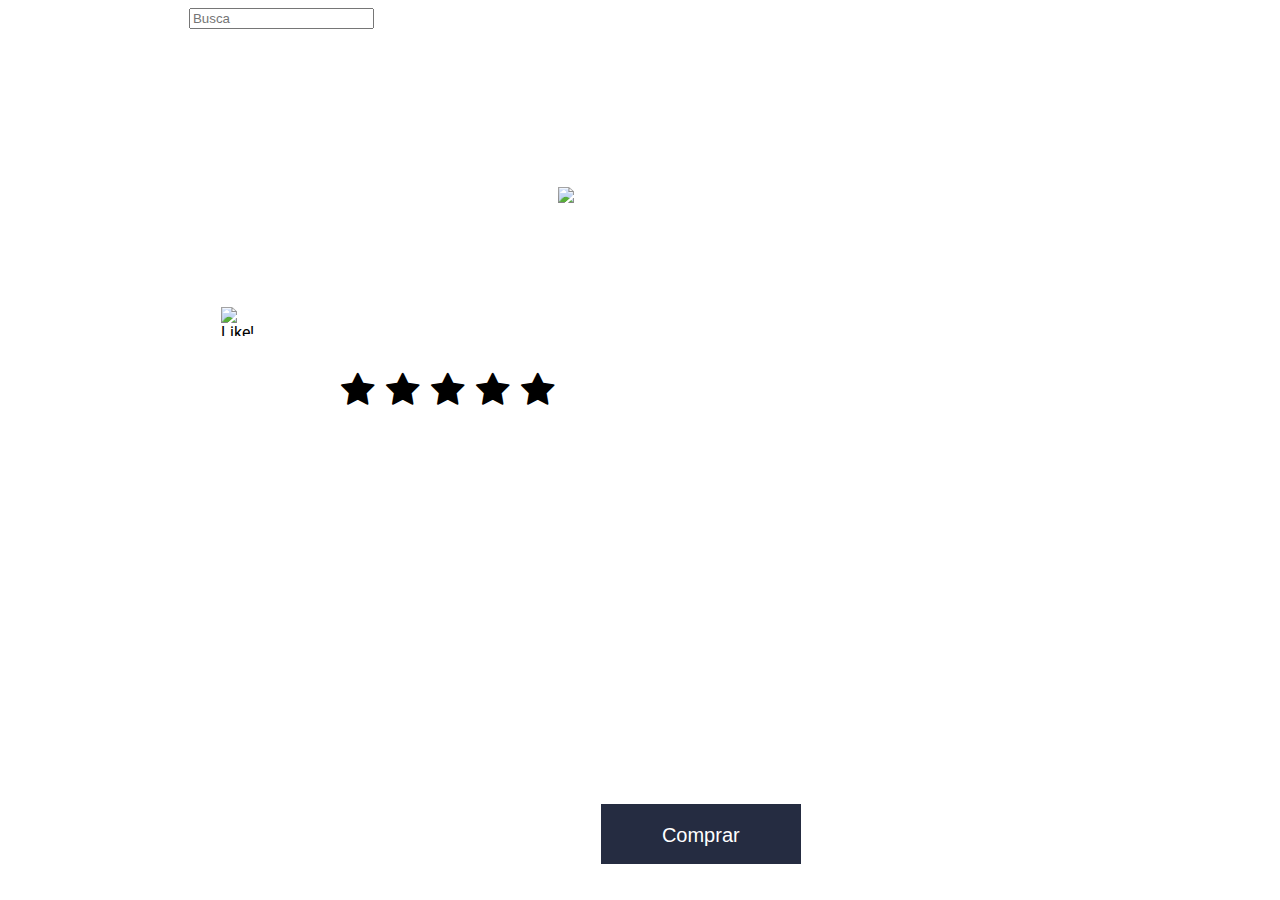
==== index.html @ 453e49d4 "Solucionado o desafio intermediario da aula 14" ====
<!DOCTYPE html>
<html lang="en">
<head>
    <meta charset="UTF-8">
    <meta name="viewport" content="width=device-width, initial-scale=1.0, user-scalable=yes">
    <meta http-equiv="X-UA-Compatible" content="ie=edge">
    <link rel="stylesheet" href="css/reset.css">
    <link rel="stylesheet" href="css/base.css">
    <link rel="stylesheet" href="css/container-store.css">
    <link rel="stylesheet" href="css/header-store.css">
    <link rel="stylesheet" href="css/button-store.css">
    <link rel="stylesheet" href="css/info-product.css">
    <link rel="stylesheet" href="css/rating-stars.css">
    <link rel="stylesheet" href="css/search.css">
    <link rel="stylesheet" href="css/heart-image.css">
    <link rel="stylesheet" href="http://netdna.bootstrapcdn.com/font-awesome/4.2.0/css/font-awesome.min.css">
    <link href="https://fonts.googleapis.com/css?family=Roboto:300,400,700" rel="stylesheet">
    <title>Loja de Fone</title>
</head>
<body>
    <div class="container-store">
        <header class="header-store">
            <h1 class="title">logo</h1>
            <nav class="navigation">
                <a class="action" href="https://www.collabcode.training">Produtos</a>
                <a class="action" href="https://www.collabcode.training">Serviços</a>
                <a class="action -buy" href="https://www.collabcode.training">Carrinho (10)</a>
            </nav>
            <input class="search" type="text" placeholder="Busca">
        </header>
                        
        <div class="rounded-rectangle-1">
            <img class="fone-image" src="img/fone-picture.png" alt="a geek headfone image">
        </div>  
        <dl class="info-product">
            <dt class="info-title">Fone top, Feliz e Caro</dt>
            <dd class="heart -active">
               <img class="heart-image" src="img/heart.png" alt="Like!"> 
            </dd>
            <dd class="stars">
                <input class="star star-5" id="star-5" type="radio" name="star"/>
                <label class="star star-5 -active5" for="star-5"></label>
                <input class="star star-4" id="star-4" type="radio" name="star"/>
                <label class="star star-4 -active4" for="star-4"></label>
                <input class="star star-3" id="star-3" type="radio" name="star"/>
                <label class="star star-3 -active3" for="star-3"></label>
                <input class="star star-2" id="star-2" type="radio" name="star"/>
                <label class="star star-2 -active2" for="star-2"></label>
                <input class="star star-1" id="star-1" type="radio" name="star"/>
                <label class="star star-1 -active" for="star-1"></label>
            </dd>
            <dd class="info-body -number">4.0 (97)</dd>
            <dd class="info-body"><strong class="contrast">Frete</strong> C$ 108</dd>
            <dd class="info-body"><strong class="contrast">Preço</strong> C$ 348</dd>
            <dd class="info-body">Fone TOP com uma cor feliz que não tem fio. A cor também é algo que impressiona junto com o  seu layout modernão! Ele é caro? É! Mas compre que você não vai se arrepender e se você se arrepender pode vender no mercado livre..kkkk
            </dd>
            <dd class="info-body"><a class="action-buy" href="">Saiba mais...</a></dd>
            <dd class="info-button">
                <button class="button-store -second" type="button" name="button">Adiciona no carrinho</button>
            </dd>
            <dd class="info-button">
                <button class="button-store" type="button" name="button"><a class="action-buy" href="comprar.html">Comprar</a></button>
            </dd>
        </dl>
        
    </div>
    <script src="js/info-product.js"></script>
    <script src="js/home.js"></script>
    <script src="js/rating-stars.js"></script>
</body>
</html>
---- css/header-store.css ----
body{
  color:#fff;
}

.header-store{
  color:#fff;
  overflow:hidden;
  padding-left: 60px;
  width:90%;
}

.title{
  font-size: 40px;
  font-family: Arial, 'Roboto', sans-serif;
  float:left;
  text-transform: uppercase;
}

.title:hover{
  cursor: pointer;
}

.navigation{
  font-size: 21px;
  font-family: 'Segoe UI', 'Roboto', sans-serif;
  float:right;
}

.action, .action-buy{
  text-decoration: none;
  color: inherit;
  position:relative;
  display:inline-block;
}

.action::after {
  content: '';
  position: absolute;
  width: 0; 
  height: 1px;
  display: block;
  margin-top: 10px;
  left: 0;
  background: #fff;
  transition: width .5s ease;
  -webkit-transition: width .5s ease;
  
}
 
.action:hover::after{
  width: 100%;
  left: 0;
  background: #fff;
  
}

.navigation .action:nth-child(-n+2) {
  margin-right:60px;
}

@media (max-width:1305px) {

  header.header-store{
    margin-left:auto;
    margin-right:auto;
  }

  .header-store>.title{
    text-align:center;
    margin-bottom:20px;
  }

  .header-store>.navigation{
    display: inline-block;
    text-align:justify;
  }

  .header-store>.navigation:after{
    content: '';
    display:inline-block;
    width:60%;
    
  }
  
}

@media (max-width:1290px) {
  header.header-store{
    padding-left:0;
  }

 
}

@media (max-width:680px) {
  
  .header-store>.title{
    width:100%;
    margin-bottom:20px;
    display:flex;
    flex-direction: row;
    align-items: center;
    justify-content: center;
  }

  .header-store>.navigation{
    width:100%;
       
  }
 
  .navigation .action:nth-child(-n+2), .action.-buy {
      margin-right:15px;
  }

}
 
 @media (max-width:400px) {
  .navigation .action:nth-child(-n+2), .action.-buy {
    margin-right:8px;
  }

  .header-store > .navigation  {
    display:none;
  }
 }
---- css/button-store.css ----
.button-store{
  display:inline-block;
  box-sizing: border-box;
  border:none;
  width: 200px;
  height: 60px;
  line-height: 60px;
  margin-right: 0;
  text-align: center;
  background-color: #252c41;
  color:#fff;
  font-family: Arial, 'Roboto', sans-serif;
  font-size: 20px;
  text-decoration: none;
  transition: all 300ms linear;
}

.button-store:hover,
.button-store:focus{
  background-color: #fff;
  color:#E24647;
}

.button-store:active{
  transform: scale(0.9);
}

.button-store.-second:hover,
.button-store.-second:focus{
  background-color: #fff;
  color:#E24647;
}

.button-store:hover{
  cursor: pointer;
}

.button-store.-second{
  background-color:transparent;
  border: 2px solid #fff;
  width: 218px;
  line-height: 56px;
}

.button-store-second a{
  padding-right: 0;
  
}

.button-store-second, .action-buy{
  text-decoration: none;
  color: inherit;
}

@media (max-width:680px) {
  .button-store, .button-store.-second{
    width:100%;
  }

  .button-store.-second{
    margin-bottom: 20px;
  }
}
---- css/info-product.css ----
.info-product{
  color:#fff;
  font-family: 'Roboto', sans-serif;
  text-align:justify;
  width:553px;
  margin-right:0;
  display:inline-block;
}
 
.info-product > .-active{
  background:url(img/heart-active.png) 0 0 no-repeat;
  
}

.info-product > .-active:before{
  content: "";
  position: absolute;
  overflow:hidden;
  display:inline;
  width: 32px;
  height: 28px;
  top: 0;
  left: 0;
  z-index: -1;
  background: url(img/heart-active.png) 0 0 no-repeat;
  -webkit-transform: scale(0.9);
  transform: scale(0.9);
}

.info-product > .-active:hover{
  -webkit-transform: scale(1.3);
  transform: scale(1.3);
}

.info-title{
  font-size: 25px;
  margin:140px 0 40px 0;
}

.contrast{
  text-transform: uppercase;
  float:left;
}

.info-body:nth-child(4) {
  font-size: 20px;
  width:200px;
}

.info-body:nth-child(5), .info-body:nth-child(6){
  margin:28px 0 26px 0;
  font-size: 20px;
  width:200px;
  text-align:right;
}

.info-body:nth-child(7){
  font-size: 18px;
  margin:60px 0 32px 0;
  line-height: 1.67;
}

.info-body:nth-child(8){
  font-size: 18px;
  margin-bottom:98px;
}

.info-button{
  display: inline;
  margin-right:38px;
}

.fone-image{
  display:inline-block;
  padding-top:27px;
  margin-left:0;
  padding-left:105px;
}

.rounded-rectangle-1{
  display:inline-block;
  vertical-align: middle;
  margin-top:101px;
  margin-right:150px;
  float:left;
  width: 601px;
  height: 574px;
  border-radius: 0 150px 150px 0;
  background-color: #fff;
}

@media (max-width:1320px) {
  
  .rounded-rectangle-1{
    text-align:center;
    content: '';
    position: static;
    width: 0; 
    display: inline-block;
    left: 0;
    transition: width .5s ease;
    -webkit-transition: width .5s ease;
  }
   
  .rounded-rectangle-1{
    height:100%;
    vertical-align: middle;
    width: 80%;
    margin-left: 10%;
    margin-right:10%;
    left: 0;
    border-radius: 150px 150px 150px 150px;
    margin-top:60px;
    margin-bottom:60px;
  }

  .fone-image{
    padding-left:0;
    max-width:100%;
    max-height:100%;
  }

  .info-product{
    width: 70%;
    margin-left: 20%;
    margin-right:10%;
    text-align:justify;
    position:relative;
  }

  .info-product::after{
    content: '';
    display:inline-block;
  }

  .info-title{
    font-size: 35px;
    margin: 0 0 40px 0;
  }

  .info-product > .info-body.-number{
    float:left;
    padding-top:15px;
    width:70px;
    right:90px;
    position:relative;
  }
  
}

@media (max-width:680px){
  .rounded-rectangle-1{
    width:100%;
    margin-left:0;
    margin-right:0;
    border-radius: 0;
  }

  .info-product{
    display:flex;
    flex-direction: column;
    text-align:justify;
    width:80%;
    margin: 0 auto;
  }

  .info-button{
    width:100%;
  }

  .info-product > .info-body.-number{
    left:0;
  }
  
}

@media (max-width:500px) {

  .info-title{
    font-size:7vw;
    width:100%;
  }

}

@media (max-width:380px) {
    .info-product{
      width:80%;
      margin: 0 auto;
  }
}

@media (max-width:355px) {
  .rounded-rectangle-1{
    margin-top:20px;
    margin-bottom:40px;
  }
}
---- css/rating-stars.css ----
.stars{
  width: 270px;
  display: inline-block;
  margin-top:0;
  margin-bottom:20px;
  position:relative;
  right:88px;
}
 
input.star{
  display: none;
}
 
label.star {
  width:25px;
  height: 25px;
  float: right;
  padding: 10px;
  font-size: 36px;
  color: #000;
  transition: all .2s;
}

label.star:hover{
  cursor: pointer;
}

label.star.star-1{
  padding-left:0;
  margin-left:0;
}


/*input.star:checked ~ label.star:before {
  content:'\f005';
  color: #000;
  transition: all .25s;
}
 

input.star-5:checked ~ label.star:before {
  color:#000;
  text-shadow: 0 0 20px #952;
}
 
input.star-1:checked ~ label.star:before {
  color: #000;
}
 
label.star:hover{
  transform: rotate(-15deg) scale(1.3);
}
 
label.star:before{
  content:'\f006';
  font-family: FontAwesome;
}*/

label.star {
  display: inline-block;
  position: relative;
  font-family: FontAwesome;
}
 
label.star::before {
  content: "\f006";
}

label.star.-active::before{
  content:"\f005"
}
 
label.star.-active2:hover{
  transform: rotate(-15deg) scale(1.3);
}

label.star.-active2::before{
  content:"\f005"
}

label.star.-active3:hover{
  transform: rotate(-15deg) scale(1.3);
}

label.star.-active3::before{
  content:"\f005"
}

label.star.-active4:hover{
  transform: rotate(-15deg) scale(1.3);
}

label.star.-active4::before{
  content:"\f005"
}

label.star.-active5:hover{
  transform: rotate(-15deg) scale(1.3);
}

label.star.-active5::before{
  content:"\f005"
}
 
label.star.-active:hover{
  transform: rotate(-15deg) scale(1.3);
}


@media (max-width:1320px){
  .stars{
    float:left;  
    margin-right:10px;
}
}

@media (max-width:680px){
  .stars{
    padding-left:30px;
  }
}
---- css/heart-image.css ----
.heart{
  background-color:#E24647;
  width:33px;
  height:29px;
  float:left;
  position: relative;
  top:-55px;
  right:80px;
  display: inline-block;
}

.heart-image{
  width:33px;
  height:29px;
  float:left;
  position: relative;
  cursor:pointer;
  color: #000;
  transition: all .2s;
  display: inline-block;
}

.heart:hover{
  cursor:pointer;
}
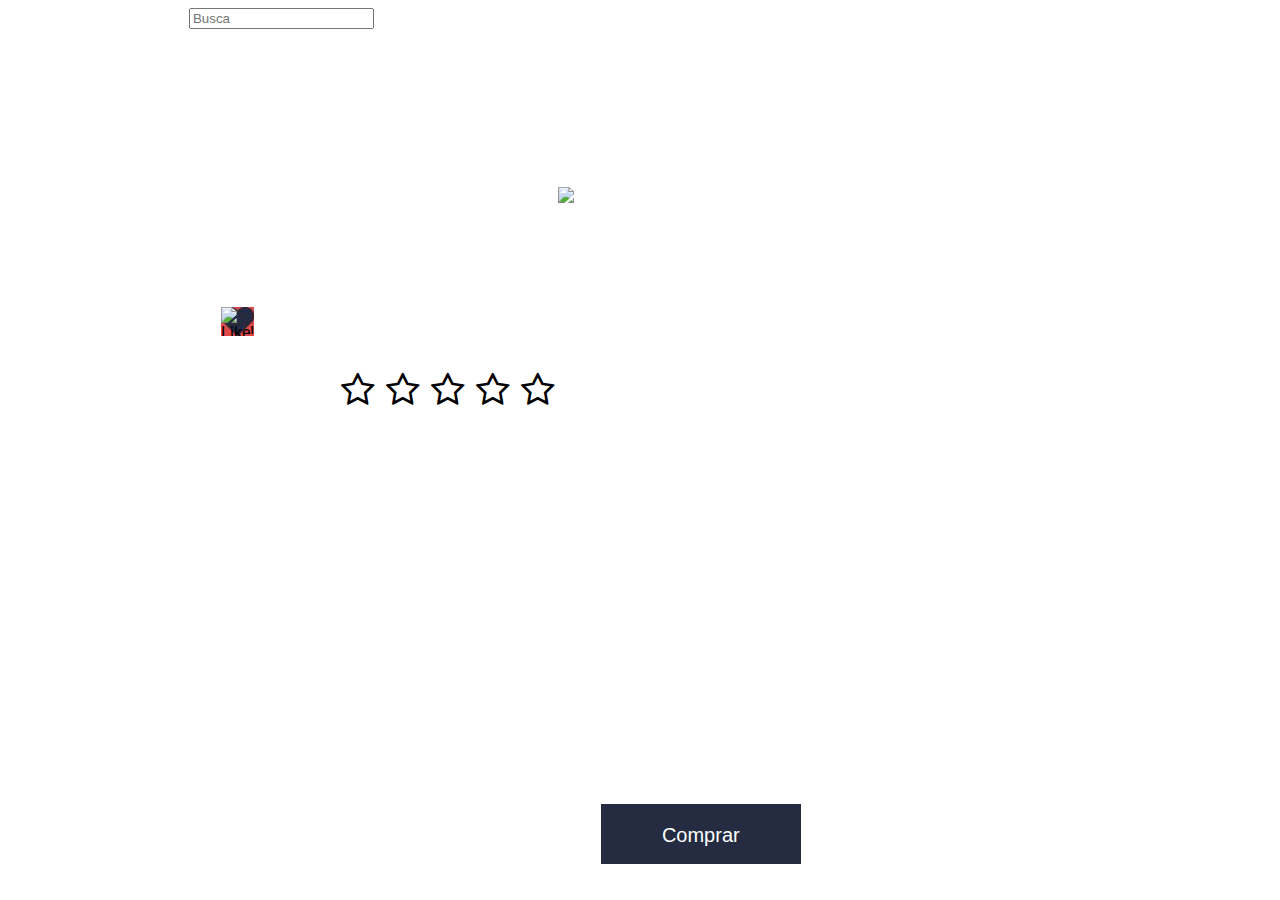
==== commit d6a5a505: "Solucionado o desafio unico da aula 015" ====
--- a/index.html
+++ b/index.html
@@ -37,18 +37,13 @@
             <dd class="heart -active">
                <img class="heart-image" src="img/heart.png" alt="Like!"> 
             </dd>
-            <dd class="stars">
-                <input class="star star-5" id="star-5" type="radio" name="star"/>
-                <label class="star star-5 -active5" for="star-5"></label>
-                <input class="star star-4" id="star-4" type="radio" name="star"/>
-                <label class="star star-4 -active4" for="star-4"></label>
-                <input class="star star-3" id="star-3" type="radio" name="star"/>
-                <label class="star star-3 -active3" for="star-3"></label>
-                <input class="star star-2" id="star-2" type="radio" name="star"/>
-                <label class="star star-2 -active2" for="star-2"></label>
-                <input class="star star-1" id="star-1" type="radio" name="star"/>
-                <label class="star star-1 -active" for="star-1"></label>
-            </dd>
+            <ol class="stars">
+                <label class="star star-5" for="star-5"></label>
+                <label class="star star-4" for="star-4"></label>
+                <label class="star star-3" for="star-3"></label>
+                <label class="star star-2" for="star-2"></label>
+                <label class="star star-1" for="star-1"></label>
+            </ol>
             <dd class="info-body -number">4.0 (97)</dd>
             <dd class="info-body"><strong class="contrast">Frete</strong> C$ 108</dd>
             <dd class="info-body"><strong class="contrast">Preço</strong> C$ 348</dd>
@@ -67,5 +62,6 @@
     <script src="js/info-product.js"></script>
     <script src="js/home.js"></script>
     <script src="js/rating-stars.js"></script>
+    
 </body>
 </html>--- a/css/info-product.css
+++ b/css/info-product.css
@@ -23,13 +23,14 @@
   left: 0;
   z-index: -1;
   background: url(img/heart-active.png) 0 0 no-repeat;
-  -webkit-transform: scale(0.9);
-  transform: scale(0.9);
+  -webkit-transform: scale(1);
+  transform: scale(1);
 }
 
 .info-product > .-active:hover{
   -webkit-transform: scale(1.3);
   transform: scale(1.3);
+  transition: all .25s;
 }
 
 .info-title{
@@ -140,9 +141,7 @@
 
   .info-product > .info-body.-number{
     float:left;
-    padding-top:15px;
     width:70px;
-    right:90px;
     position:relative;
   }
   
--- a/css/rating-stars.css
+++ b/css/rating-stars.css
@@ -6,11 +6,7 @@
   position:relative;
   right:88px;
 }
- 
-input.star{
-  display: none;
-}
- 
+  
 label.star {
   width:25px;
   height: 25px;
@@ -30,32 +26,6 @@
   margin-left:0;
 }
 
-
-/*input.star:checked ~ label.star:before {
-  content:'\f005';
-  color: #000;
-  transition: all .25s;
-}
- 
-
-input.star-5:checked ~ label.star:before {
-  color:#000;
-  text-shadow: 0 0 20px #952;
-}
- 
-input.star-1:checked ~ label.star:before {
-  color: #000;
-}
- 
-label.star:hover{
-  transform: rotate(-15deg) scale(1.3);
-}
- 
-label.star:before{
-  content:'\f006';
-  font-family: FontAwesome;
-}*/
-
 label.star {
   display: inline-block;
   position: relative;
@@ -67,39 +37,7 @@
 }
 
 label.star.-active::before{
-  content:"\f005"
-}
- 
-label.star.-active2:hover{
-  transform: rotate(-15deg) scale(1.3);
-}
-
-label.star.-active2::before{
-  content:"\f005"
-}
-
-label.star.-active3:hover{
-  transform: rotate(-15deg) scale(1.3);
-}
-
-label.star.-active3::before{
-  content:"\f005"
-}
-
-label.star.-active4:hover{
-  transform: rotate(-15deg) scale(1.3);
-}
-
-label.star.-active4::before{
-  content:"\f005"
-}
-
-label.star.-active5:hover{
-  transform: rotate(-15deg) scale(1.3);
-}
-
-label.star.-active5::before{
-  content:"\f005"
+  content:"\f005";
 }
  
 label.star.-active:hover{
@@ -107,6 +45,7 @@
 }
 
 
+ 
 @media (max-width:1320px){
   .stars{
     float:left;  
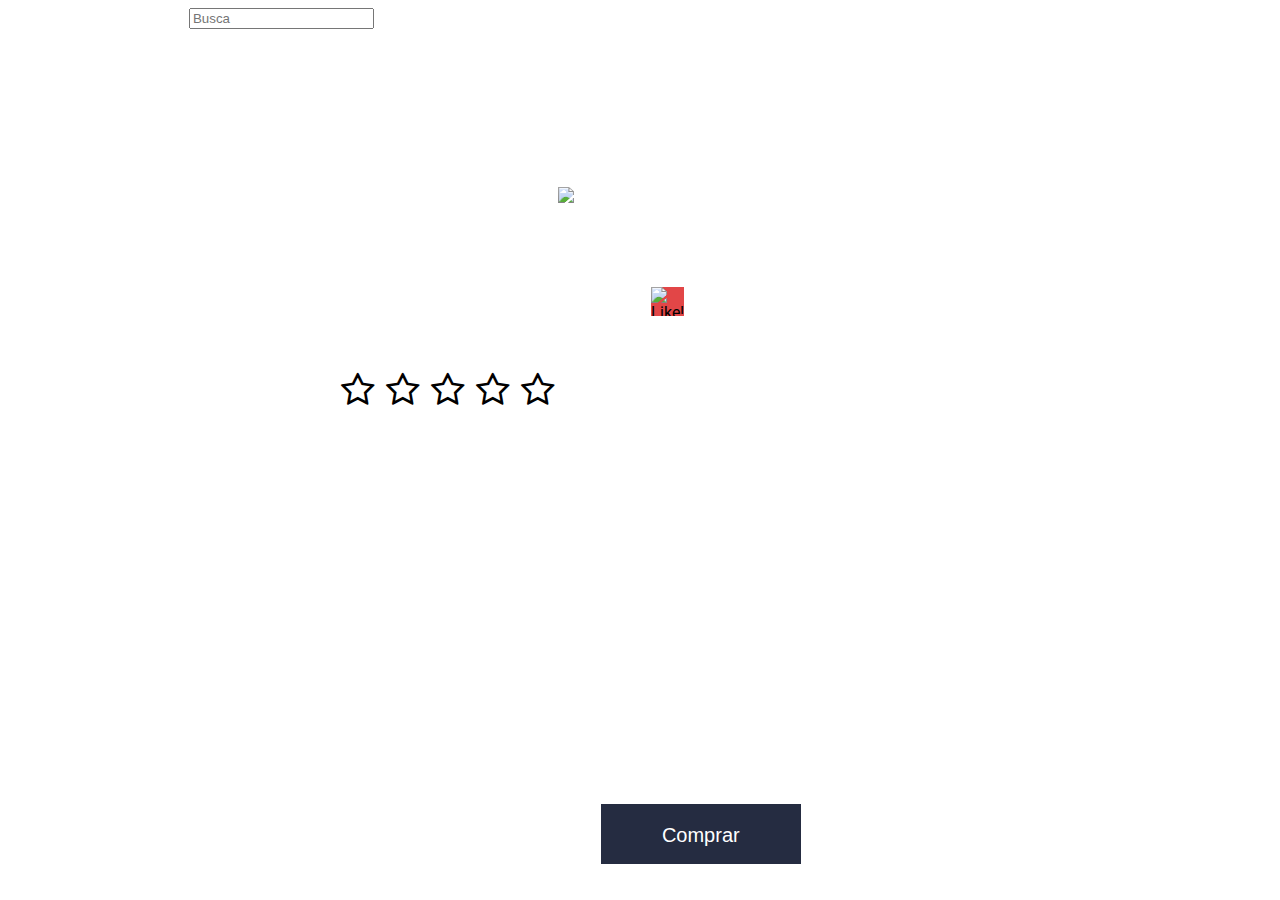
==== commit 2e5d11d6: "Solucionado o desafio da aula 016" ====
--- a/index.html
+++ b/index.html
@@ -34,16 +34,16 @@
         </div>  
         <dl class="info-product">
             <dt class="info-title">Fone top, Feliz e Caro</dt>
-            <dd class="heart -active">
+            <dd class="heart">
                <img class="heart-image" src="img/heart.png" alt="Like!"> 
             </dd>
-            <ol class="stars">
+            <dd class="stars">
                 <label class="star star-5" for="star-5"></label>
                 <label class="star star-4" for="star-4"></label>
                 <label class="star star-3" for="star-3"></label>
                 <label class="star star-2" for="star-2"></label>
                 <label class="star star-1" for="star-1"></label>
-            </ol>
+            </dd>
             <dd class="info-body -number">4.0 (97)</dd>
             <dd class="info-body"><strong class="contrast">Frete</strong> C$ 108</dd>
             <dd class="info-body"><strong class="contrast">Preço</strong> C$ 348</dd>
--- a/css/info-product.css
+++ b/css/info-product.css
@@ -5,6 +5,7 @@
   width:553px;
   margin-right:0;
   display:inline-block;
+  position:relative
 }
  
 .info-product > .-active{
@@ -143,6 +144,8 @@
     float:left;
     width:70px;
     position:relative;
+    margin-top:22px;
+    right:90px;
   }
   
 }
@@ -176,24 +179,34 @@
 @media (max-width:500px) {
 
   .info-title{
-    font-size:7vw;
-    width:100%;
-  }
-
-}
-
-@media (max-width:380px) {
+    width:100%;
+    font-size:7.4vw;
+    margin-top:40px;
+    margin-bottom:0;
+  }
+
+}
+
+@media (max-width:386px) {
     .info-product{
       width:80%;
       margin: 0 auto;
   }
 }
 
+
 @media (max-width:355px) {
   .rounded-rectangle-1{
     margin-top:20px;
     margin-bottom:40px;
   }
-}
-
-
+
+  .info-title{
+    width:100%;
+    font-size:23px;
+    margin-top:50px;
+    margin-bottom:-20px;
+  }
+}
+
+
--- a/css/heart-image.css
+++ b/css/heart-image.css
@@ -7,6 +7,7 @@
   top:-55px;
   right:80px;
   display: inline-block;
+  transition: all .25s;
 }
 
 .heart-image{
@@ -16,7 +17,7 @@
   position: relative;
   cursor:pointer;
   color: #000;
-  transition: all .2s;
+  transition: all .25s;
   display: inline-block;
 }
 
@@ -24,6 +25,32 @@
   cursor:pointer;
 }
 
+@media(max-width:1320px){
+  .heart{
+    top:-75px;
+    right:-350px;
+  }
+}
+
+@media(max-width:500px){
+  .heart{
+    display:block;
+    right:0;
+    
+  }
+}
+
+@media(max-width:340px){
+  .heart{
+    display:block;
+    right:0;
+    margin-top:20px;
+  }
+}
+
+
+
+
 
   
 
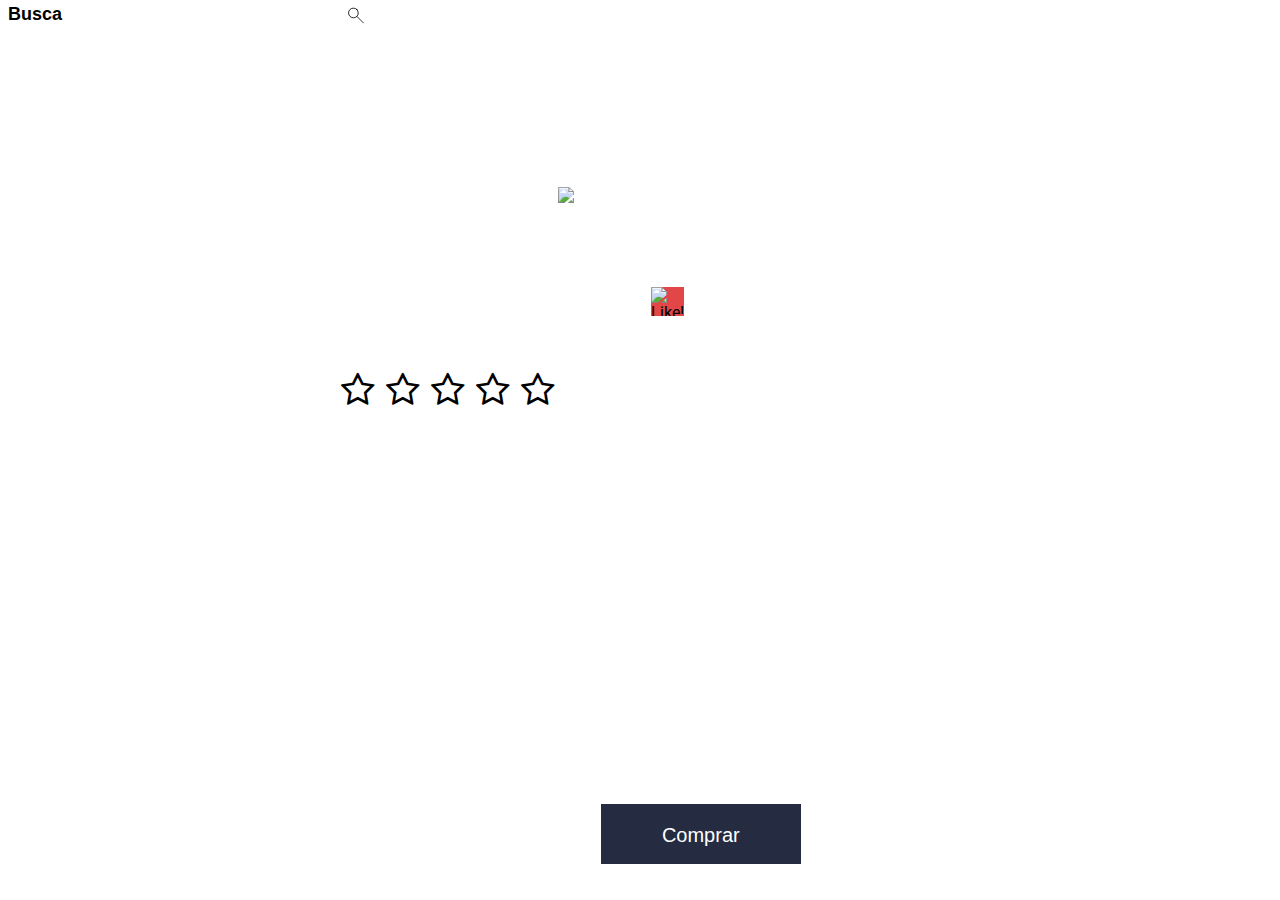
==== commit b9632700: "Solucionado o desafio basico da aula 17" ====
--- a/index.html
+++ b/index.html
@@ -26,7 +26,7 @@
                 <a class="action" href="https://www.collabcode.training">Serviços</a>
                 <a class="action -buy" href="https://www.collabcode.training">Carrinho (10)</a>
             </nav>
-            <input class="search" type="text" placeholder="Busca">
+            <input class="search -active" type="text" placeholder="Busca">
         </header>
                         
         <div class="rounded-rectangle-1">
@@ -62,6 +62,6 @@
     <script src="js/info-product.js"></script>
     <script src="js/home.js"></script>
     <script src="js/rating-stars.js"></script>
-    
+    <script src="js/search.js"></script>
 </body>
 </html>--- a/css/search.css
+++ b/css/search.css
@@ -0,0 +1,46 @@
+input.search{
+  width:360px;
+  border: none;
+  border-bottom: 1px solid #fff;
+  background-color:transparent;
+  display:block;
+  float:right;
+  position:relative;
+  margin-right:65px;
+  margin-bottom:0;
+  padding:8px;
+  color:#fff;
+  background: url(img/search-icon.svg) no-repeat right;
+  background-size: 40px 40px;
+}
+
+input.search::placeholder{
+  font-family: Arial, sans-serif;
+  width:56px;
+  color:inherit;
+  font-size: 18px;
+  font-weight: bold; 
+}
+
+
+@media (max-width:1305px) {
+  input.search{
+    position:absolute;
+    top:0;
+    left:0;
+    transform:translateX(-88%);
+    background-color: #fff;
+    color:#000;
+    transition: transform 200ms linear;
+  }
+
+  input.search.-active{
+    transform:translateX(0);
+    transition: transform 400ms cubic-bezier(0, 0, 0.96, 1.26);
+  }
+  
+}
+
+
+
+  
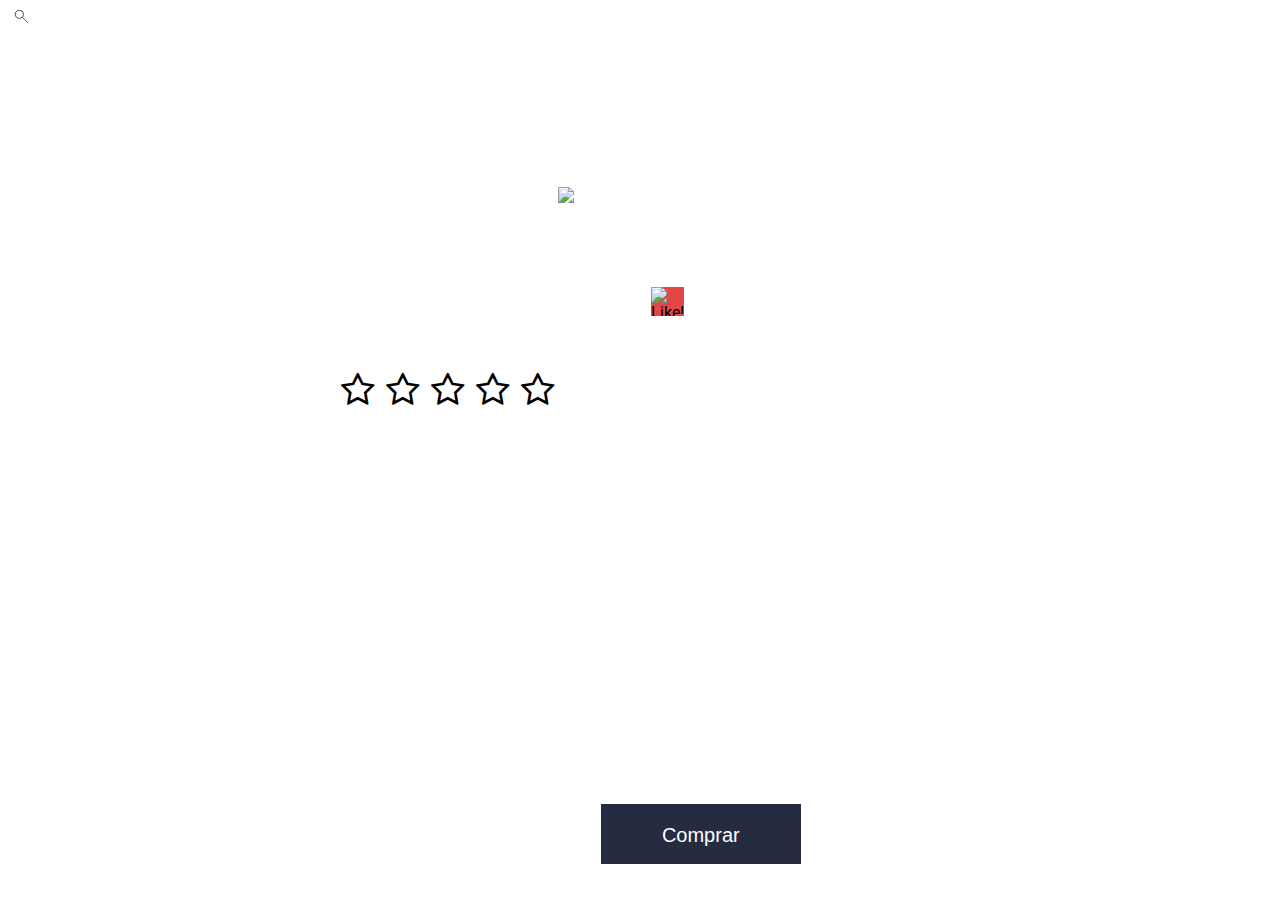
==== commit f9dc488b: "Solucionado o desafio avancado aula 017" ====
--- a/index.html
+++ b/index.html
@@ -26,7 +26,9 @@
                 <a class="action" href="https://www.collabcode.training">Serviços</a>
                 <a class="action -buy" href="https://www.collabcode.training">Carrinho (10)</a>
             </nav>
-            <input class="search -active" type="text" placeholder="Busca">
+                <input class="search" type="text" placeholder="Busca">
+                <img class="search-icon -active" src="img/search-icon.svg" alt="Busca">
+                <img class="close-icon" src="img/close-icon.svg" alt="Busca">
         </header>
                         
         <div class="rounded-rectangle-1">
--- a/css/search.css
+++ b/css/search.css
@@ -10,8 +10,6 @@
   margin-bottom:0;
   padding:8px;
   color:#fff;
-  background: url(img/search-icon.svg) no-repeat right;
-  background-size: 40px 40px;
 }
 
 input.search::placeholder{
@@ -19,28 +17,90 @@
   width:56px;
   color:inherit;
   font-size: 18px;
-  font-weight: bold; 
 }
 
+.search-icon, .close-icon{
+  display:none;
+}
 
 @media (max-width:1305px) {
+
   input.search{
+    margin-right:0;
+    float:right;
     position:absolute;
     top:0;
     left:0;
-    transform:translateX(-88%);
     background-color: #fff;
     color:#000;
-    transition: transform 200ms linear;
+    transform:translateX(-88%);
+    transition: transform 400ms linear;
   }
 
   input.search.-active{
+    float:right;
     transform:translateX(0);
-    transition: transform 400ms cubic-bezier(0, 0, 0.96, 1.26);
+    transition: transform 400ms linear;
   }
-  
+
+  .search-icon{
+    width:40px;
+    height:33px;
+    float:right;
+    position:absolute;
+    display:none;
+    top:0;
+    left:0;
+    background-color: #fff;
+    transform:translateX(848%) scale(0.4);
+    transition: transform 400ms linear;
+  }
+
+  .search-icon.-active{
+    display:block;
+    transform:translateX(4%) scale(0.4);
+    transition: transform 400ms linear;
+  }
+
+  .close-icon{
+    display:block;
+    position:absolute;
+    display:block;
+    top:8px;
+    left:-20px;
+    background-color: #fff;
+  }
+
+  .close-icon.-active{
+    display:block;
+    position:absolute;
+    top:8px;
+    left:0;
+    background-color: #fff;
+    transform:translateX(2325%);
+    transition: transform 400ms linear;
+  }
+
 }
 
+@media(max-width:400px) {
+  
+  .search.-active{
+    width:90%;
+  }
 
+  .close-icon.-active{
+    transform:translateX(-4%);
+    transition: transform 400ms linear;
+    left:87%;
+    padding:9px 12px;
+    top:0;
+  }
+    
+  }
 
+}
+   
   
+   
+  
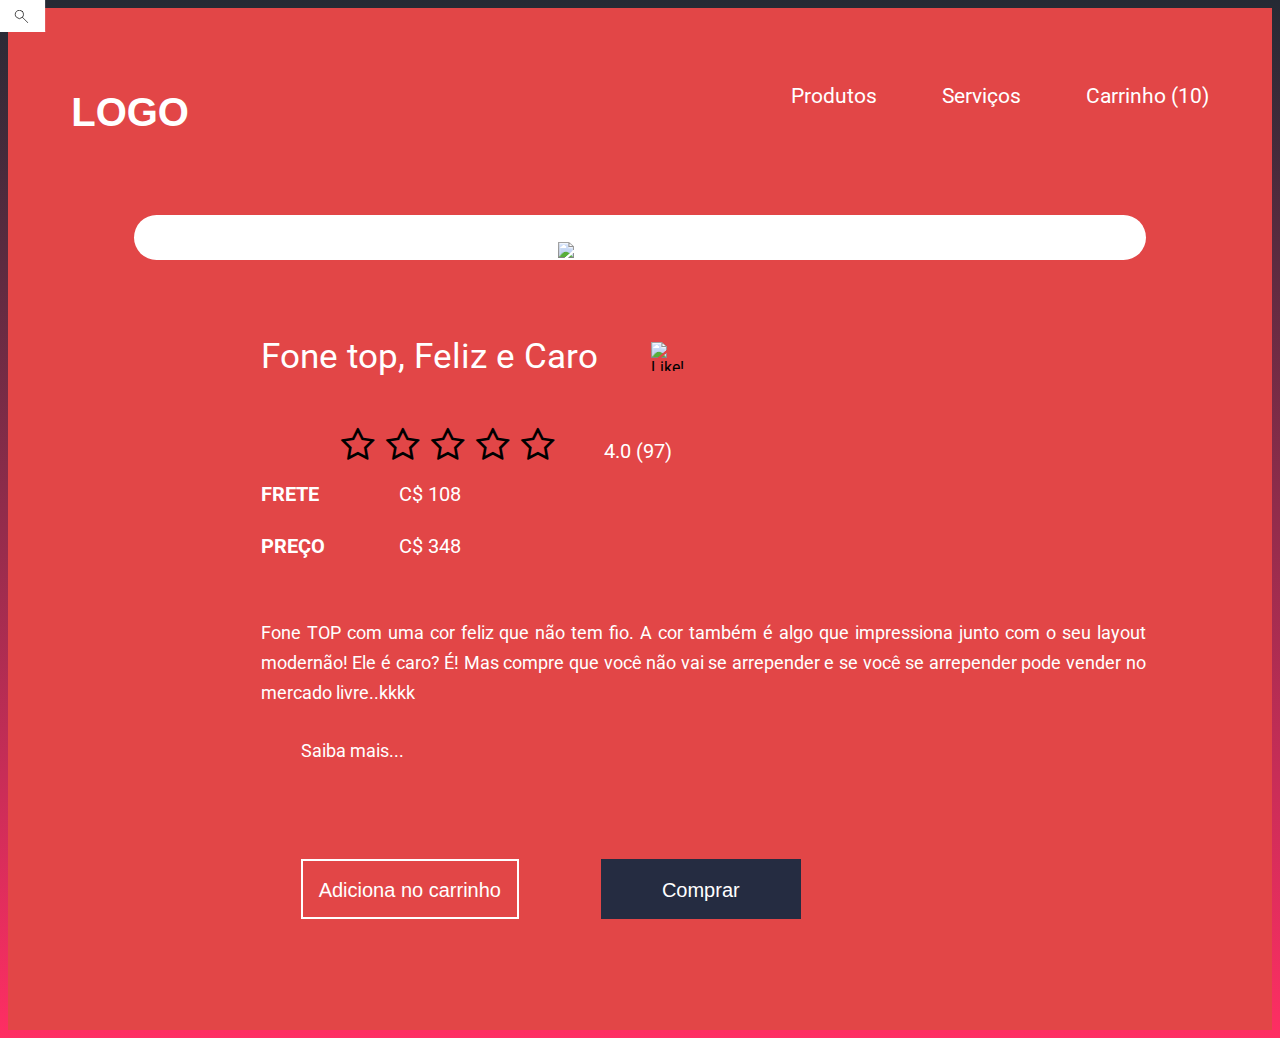
==== commit e5f1731c: "Solucionado o desafio unico da aula 018" ====
--- a/index.html
+++ b/index.html
@@ -22,9 +22,18 @@
         <header class="header-store">
             <h1 class="title">logo</h1>
             <nav class="navigation">
-                <a class="action" href="https://www.collabcode.training">Produtos</a>
-                <a class="action" href="https://www.collabcode.training">Serviços</a>
-                <a class="action -buy" href="https://www.collabcode.training">Carrinho (10)</a>
+                <ul id="menu" class="list -active">
+                    <li class="item -menu"><a href="#menu" class="menu">Menu</a></li>
+                    <li class="item">
+                        <a class="action" href="https://www.collabcode.training">Produtos</a>
+                    </li>
+                    <li class="item">
+                        <a class="action" href="https://www.collabcode.training">Serviços</a>
+                    </li>
+                    <li class="item -buy">
+                        <a class="action" href="https://www.collabcode.training">Carrinho (10)</a>
+                    </li>
+                </ul>
             </nav>
                 <input class="search" type="text" placeholder="Busca">
                 <img class="search-icon -active" src="img/search-icon.svg" alt="Busca">
@@ -65,5 +74,6 @@
     <script src="js/home.js"></script>
     <script src="js/rating-stars.js"></script>
     <script src="js/search.js"></script>
+    <script src="js/header-store.js"></script>
 </body>
 </html>--- a/css/base.css
+++ b/css/base.css
@@ -0,0 +1,10 @@
+body{
+  background-color: #252a34;
+  background-image: linear-gradient(to top, #ff2e63, #252a34);
+}
+
+@media(max-width:410px){
+  body{
+    overflow-x: hidden;
+  }
+}--- a/css/container-store.css
+++ b/css/container-store.css
@@ -0,0 +1,33 @@
+.container-store{
+  box-sizing:border-box;
+  max-width:1380px;
+  background-color: #e24647;
+  padding: 55px 0px 95px 0;
+  position: absolute;
+  top: 50%;
+  left: 50%;
+  -ms-transform: translateX(-50%) translateY(-50%);
+  -moz-transform:  translateX(-50%) translateY(-50%);
+  transform: translateX(-50%) translateY(-50%);
+  width:87.2%;
+}
+
+@media (max-width:1500px), (max-height:970px) {
+  .container-store{
+    position: static;
+    transform:none;
+    width:100%;
+    max-width:100%;
+  }
+}
+
+@media(max-height:970px){
+  .container-store{
+    max-width:1380px;
+    margin-left:auto;
+    margin-right:auto;
+  }
+}
+
+
+
--- a/css/header-store.css
+++ b/css/header-store.css
@@ -20,17 +20,33 @@
   cursor: pointer;
 }
 
-.navigation{
+.navigation {
   font-size: 21px;
   font-family: 'Segoe UI', 'Roboto', sans-serif;
   float:right;
 }
 
-.action, .action-buy{
+#menu{
+  text-align: center;
+}
+
+.header-store .item.-menu{
+  display: none;
+}
+
+.header-store .item{
+  display:inline-block;
+  margin-right:60px;
+}
+
+.header-store .item.-buy{
+  margin-right:0;
+}
+
+.action, .action.-buy{
   text-decoration: none;
   color: inherit;
   position:relative;
-  display:inline-block;
 }
 
 .action::after {
@@ -52,10 +68,6 @@
   left: 0;
   background: #fff;
   
-}
-
-.navigation .action:nth-child(-n+2) {
-  margin-right:60px;
 }
 
 @media (max-width:1305px) {
@@ -84,11 +96,12 @@
   
 }
 
+
 @media (max-width:1290px) {
+
   header.header-store{
     padding-left:0;
   }
-
  
 }
 
@@ -108,20 +121,74 @@
        
   }
  
-  .navigation .action:nth-child(-n+2), .action.-buy {
+  .header-store .item, .item.-buy {
       margin-right:15px;
   }
 
 }
  
- @media (max-width:400px) {
-  .navigation .action:nth-child(-n+2), .action.-buy {
-    margin-right:8px;
+ @media (max-width:410px) {
+
+  .header-store .item.-menu  {
+    display: inline-block;
+    background: url(../img/menu-icon.svg) #fff center no-repeat;
+    box-sizing: border-box;
+    width: 45px;
+    height: 33px;
+    text-indent: -9999px;
+    margin-right: 0;
+    position: absolute;
+    top:0;
+    left:0;
+    transform: translateX(-100%);
+    transition: transform 400ms 100ms linear;
+    cursor: pointer;
   }
 
-  .header-store > .navigation  {
-    display:none;
+  .header-store a.menu{
+    text-decoration: none;
+    color:#fff;
   }
+
+  .header-store .item, .item.-buy {
+   margin-right:8px;
+  }
+  
+  .header-store .list{
+    background-color:#fff;
+    color: #000;
+    width: 100vw;
+    padding: 40px 0 20px;
+    position: absolute;
+    top:0;
+    right: 0;
+    z-index:20;
+    transform: translateX(100%);
+    transition: transform 300ms linear;
+  }
+
+  .header-store .list.-active {
+    transform: translateX(0);
+    transition: transform 100ms linear;
+  }
+
+  .header-store .list.-active .item.-menu{
+    background-image: url(../img/close-icon.svg);
+    transform: translateX(0);
+    transition:none;
+  }
+
+  #menu.list, #menu.list.-active{
+    padding-top:20px;
+  }
+
+  .header-store .item{
+    display: block;
+    font-size: 21px;
+    font-family: inherit;
+    line-height: 4vh;
+  }
+
  }
   
  
--- a/css/search.css
+++ b/css/search.css
@@ -10,6 +10,7 @@
   margin-bottom:0;
   padding:8px;
   color:#fff;
+  outline: none;
 }
 
 input.search::placeholder{
@@ -92,14 +93,15 @@
   .close-icon.-active{
     transform:translateX(-4%);
     transition: transform 400ms linear;
-    left:87%;
+    left:88%;
     padding:9px 12px;
     top:0;
+    z-index: 40;
   }
     
   }
 
-}
+
    
   
    
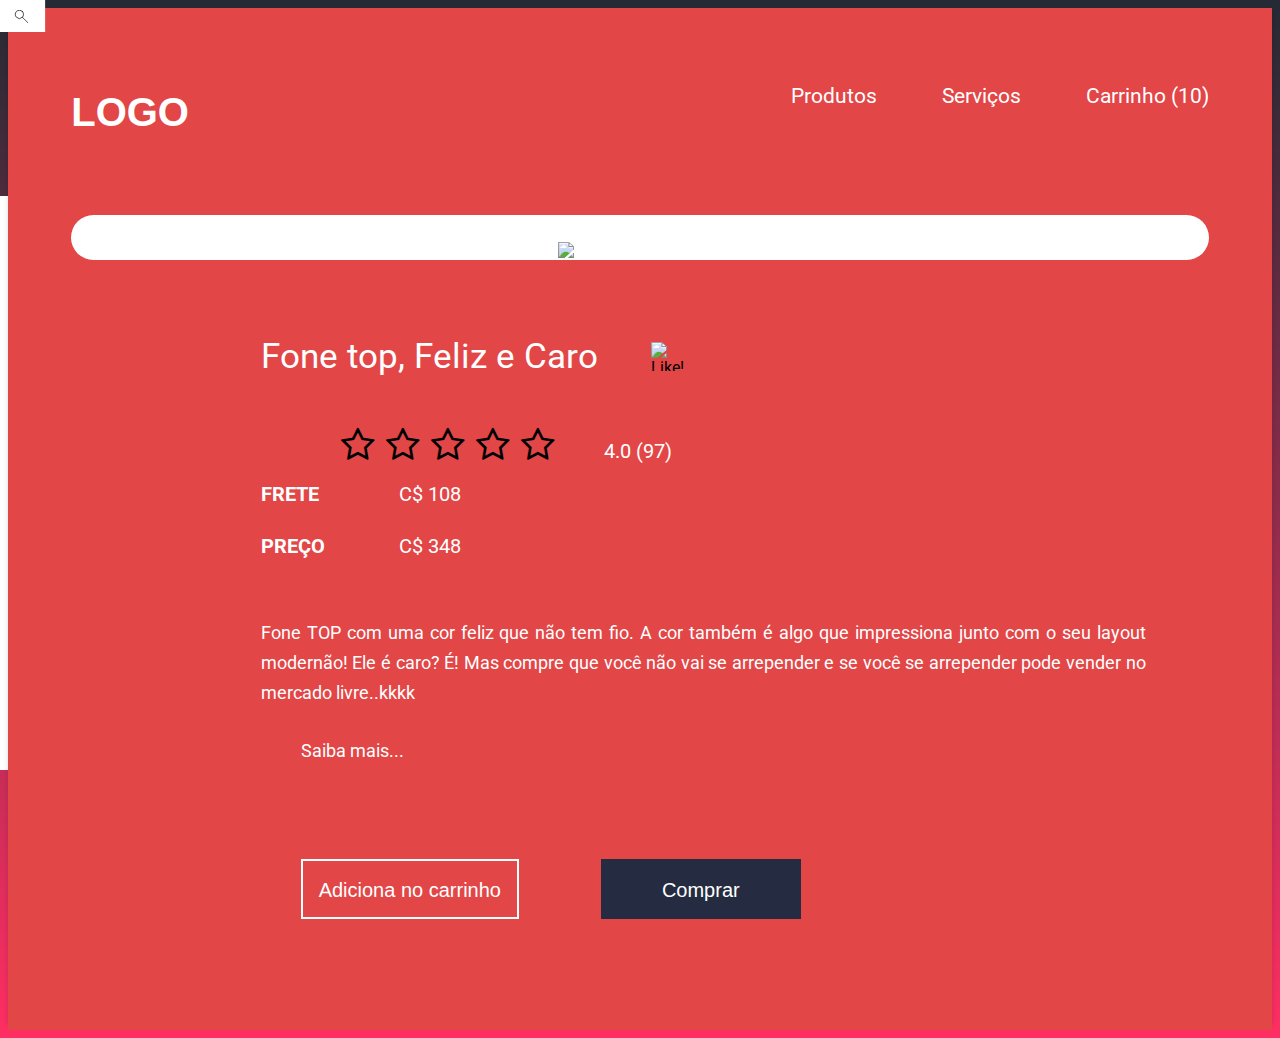
==== commit cfc6d6b1: "Finalizado o layout loja-fone e desafio unico aula 019" ====
--- a/index.html
+++ b/index.html
@@ -18,6 +18,7 @@
     <title>Loja de Fone</title>
 </head>
 <body>
+    <div class="white-space"></div>
     <div class="container-store">
         <header class="header-store">
             <h1 class="title">logo</h1>
@@ -31,7 +32,7 @@
                         <a class="action" href="https://www.collabcode.training">Serviços</a>
                     </li>
                     <li class="item -buy">
-                        <a class="action" href="https://www.collabcode.training">Carrinho (10)</a>
+                        <a class="action -buy" href="https://www.collabcode.training">Carrinho (10)</a>
                     </li>
                 </ul>
             </nav>
--- a/css/container-store.css
+++ b/css/container-store.css
@@ -10,6 +10,7 @@
   -moz-transform:  translateX(-50%) translateY(-50%);
   transform: translateX(-50%) translateY(-50%);
   width:87.2%;
+  box-shadow: -5px 0 5px -5px rgba(0,0,0,0.15), 5px 0 5px -5px rgba(0,0,0,0.15);
 }
 
 @media (max-width:1500px), (max-height:970px) {
--- a/css/info-product.css
+++ b/css/info-product.css
@@ -1,11 +1,10 @@
 .info-product{
   color:#fff;
   font-family: 'Roboto', sans-serif;
-  text-align:justify;
   width:553px;
   margin-right:0;
   display:inline-block;
-  position:relative
+  position:relative;
 }
  
 .info-product > .-active{
@@ -91,6 +90,16 @@
   background-color: #fff;
 }
 
+.white-space{
+  background: #fff;
+  position:absolute;
+  top:196px;
+  left:0;
+  width: 10%;
+  height: 574px;
+  z-index:-200;  
+}
+
 @media (max-width:1320px) {
   
   .rounded-rectangle-1{
@@ -107,9 +116,9 @@
   .rounded-rectangle-1{
     height:100%;
     vertical-align: middle;
-    width: 80%;
-    margin-left: 10%;
-    margin-right:10%;
+    width: 90%;
+    margin-left: 5%;
+    margin-right:5%;
     left: 0;
     border-radius: 150px 150px 150px 150px;
     margin-top:60px;
